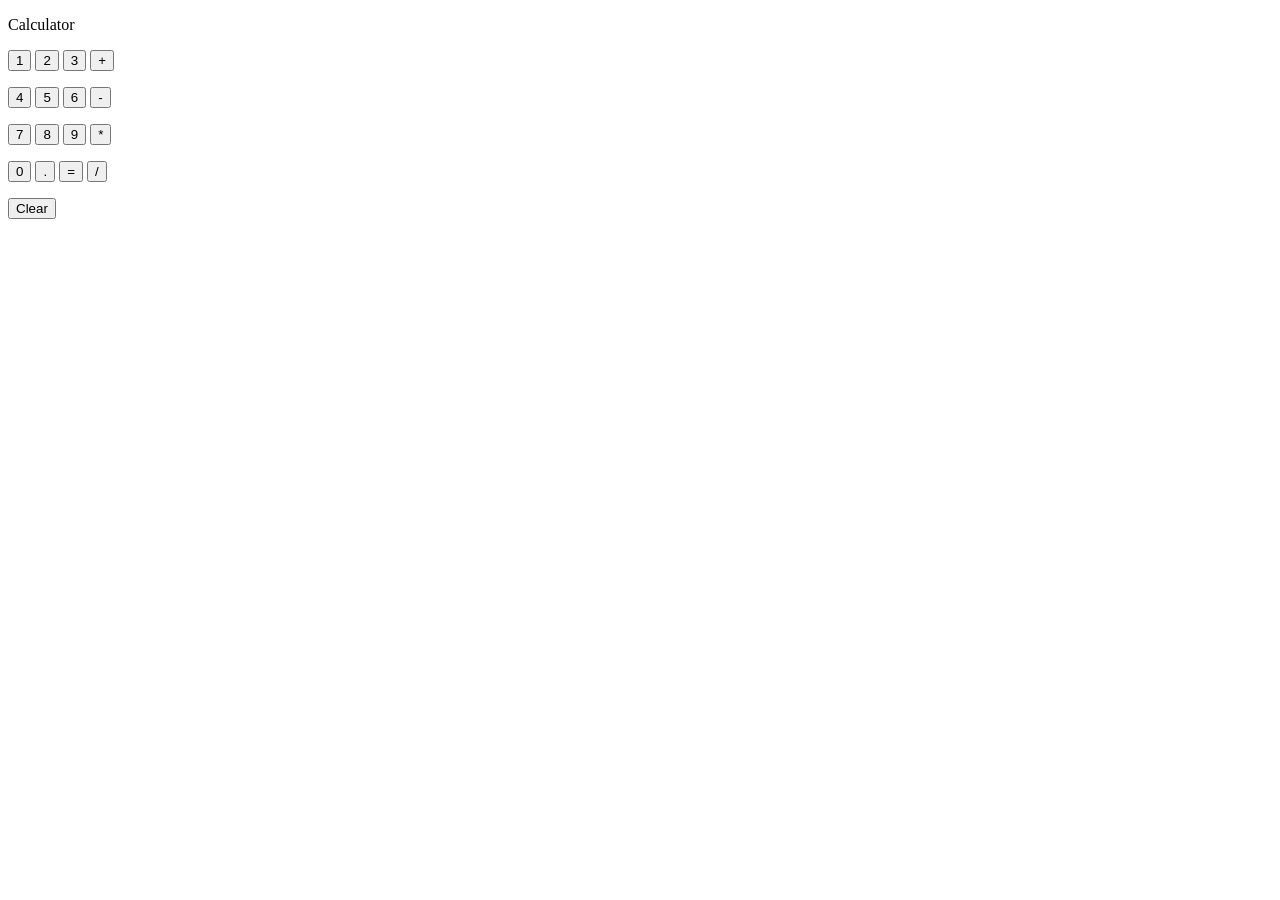
==== calculadora/index.html @ 4259ef31 "feat: inicializar projetos de jokenpo, calculadora e carrinho" ====
<!DOCTYPE html>
<html lang="pt-br">
<head>
    <meta charset="UTF-8">
    <meta name="viewport" content="width=device-width, initial-scale=1.0">
    <title>Calculator</title>
</head>
<body>
    <p>Calculator</p>
    <p>
        <button onclick="
            updateCalculation('1');
        ">1</button>

        <button onclick="
            updateCalculation('2');
        ">2</button>

        <button onclick="
            updateCalculation('3');
        ">3</button>

        <button onclick="
            updateCalculation(' + ');
        ">+</button>
    </p>

    <p>
        <button onclick="
            updateCalculation('4');
        ">4</button>

        <button onclick="
            updateCalculation('5');
        ">5</button>

        <button onclick="
            updateCalculation('6');
        ">6</button>

        <button onclick="
            updateCalculation(' - ');
        ">-</button>
    </p>

    <p>
        <button onclick="
            updateCalculation('7');
        ">7</button>

        <button onclick="
            updateCalculation('8');
        ">8</button>

        <button onclick="
            updateCalculation('9');
        ">9</button>

        <button onclick="
            updateCalculation(' * ');
        ">*</button>
    </p>

    <p>
        <button onclick="
            updateCalculation('0');
        ">0</button>

        <button onclick="
            updateCalculation('.');
        ">.</button>

        <button onclick="
            calculation = eval(calculation);
            console.log(calculation);
        ">=</button>
        
        <button onclick="
            updateCalculation(' / ');
        ">/</button>
    </p>

    <p>
        <button onclick="
            calculation = '';
            console.log('Cleared.');
        ">Clear</button>
    </p>

    <script>
        let calculation = '';

        function updateCalculation(value){
            calculation += value;
            console.log(calculation);
        }
    </script>
</body>
</html>
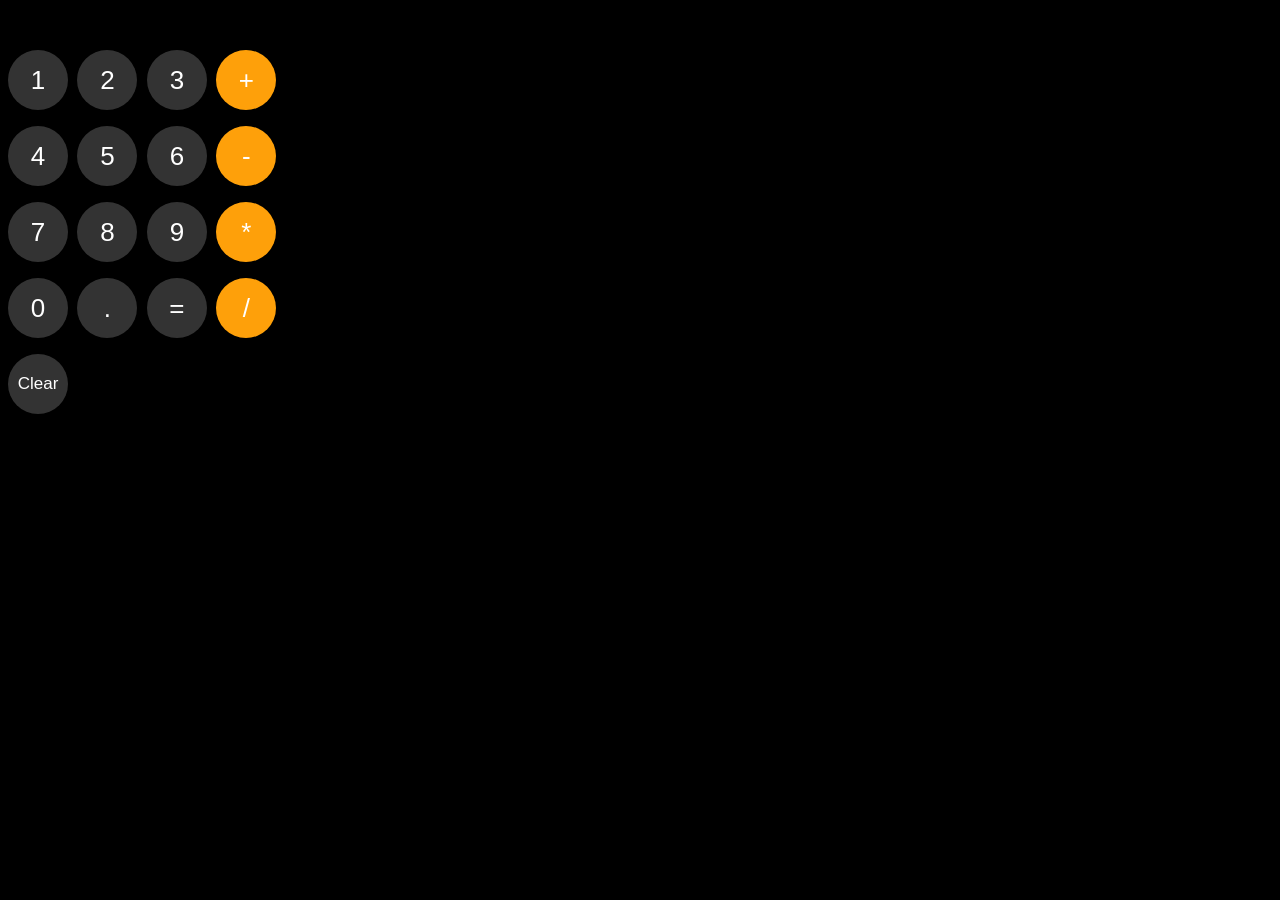
==== commit 1d5601e0: "style: estilizar interface da calculadora com tema dark e botoes arredondados" ====
--- a/calculadora/index.html
+++ b/calculadora/index.html
@@ -4,95 +4,138 @@
     <meta charset="UTF-8">
     <meta name="viewport" content="width=device-width, initial-scale=1.0">
     <title>Calculator</title>
+    <style>
+        body{
+            background-color: black;
+            font-family: Arial, Helvetica, sans-serif;
+        }
+        .calculator-button{
+            height: 60px;
+            width: 60px;
+            border: none;
+            cursor: pointer;
+            border-radius: 60px;
+            font-size: 26px;
+            margin-right: 5px;
+        }
+        .calculation{
+            color: white;
+            font-size: 45px;
+            margin-top: 15px;
+            margin-bottom: 5px;
+        }
+
+        .gray-button{
+            background-color: rgb(51, 51, 51);
+            color: white;
+        }
+
+        .orange-button{
+            background-color: rgb(254, 160, 10);
+            color: white;
+        }
+
+        .clear-button{
+            font-size: 17px;
+        }
+    </style>
 </head>
 <body>
     <p>Calculator</p>
+    <p class="js-calculation calculation"></p>
     <p>
-        <button onclick="
+        <button class="calculator-button gray-button" onclick="
             updateCalculation('1');
         ">1</button>
 
-        <button onclick="
+        <button class="calculator-button gray-button" onclick="
             updateCalculation('2');
         ">2</button>
 
-        <button onclick="
+        <button class="calculator-button gray-button" onclick="
             updateCalculation('3');
         ">3</button>
 
-        <button onclick="
+        <button class="calculator-button orange-button" onclick="
             updateCalculation(' + ');
         ">+</button>
     </p>
 
     <p>
-        <button onclick="
+        <button class="calculator-button gray-button" onclick="
             updateCalculation('4');
         ">4</button>
 
-        <button onclick="
+        <button class="calculator-button gray-button" onclick="
             updateCalculation('5');
         ">5</button>
 
-        <button onclick="
+        <button class="calculator-button gray-button" onclick="
             updateCalculation('6');
         ">6</button>
 
-        <button onclick="
+        <button class="calculator-button orange-button" onclick="
             updateCalculation(' - ');
         ">-</button>
     </p>
 
     <p>
-        <button onclick="
+        <button class="calculator-button gray-button" onclick="
             updateCalculation('7');
         ">7</button>
 
-        <button onclick="
+        <button class="calculator-button gray-button" onclick="
             updateCalculation('8');
         ">8</button>
 
-        <button onclick="
+        <button class="calculator-button gray-button" onclick="
             updateCalculation('9');
         ">9</button>
 
-        <button onclick="
+        <button class="calculator-button orange-button" onclick="
             updateCalculation(' * ');
         ">*</button>
     </p>
 
     <p>
-        <button onclick="
+        <button class="calculator-button gray-button" onclick="
             updateCalculation('0');
         ">0</button>
 
-        <button onclick="
+        <button class="calculator-button gray-button" onclick="
             updateCalculation('.');
         ">.</button>
 
-        <button onclick="
+        <button class="calculator-button gray-button" onclick="
             calculation = eval(calculation);
-            console.log(calculation);
+            displayCalculation();
+            localStorage.setItem('calculation', calculation);
         ">=</button>
         
-        <button onclick="
+        <button class="calculator-button orange-button" onclick="
             updateCalculation(' / ');
         ">/</button>
     </p>
 
     <p>
-        <button onclick="
+        <button class="calculator-button gray-button clear-button" onclick="
             calculation = '';
-            console.log('Cleared.');
+            displayCalculation();
+            localStorage.setItem('calculation', calculation);
         ">Clear</button>
     </p>
 
     <script>
-        let calculation = '';
+        let calculation = localStorage.getItem('calculation') || '';
 
         function updateCalculation(value){
             calculation += value;
-            console.log(calculation);
+            displayCalculation();
+            localStorage.setItem('calculation', calculation);
+        }
+
+        function displayCalculation(){
+            document.querySelector('.js-calculation').innerHTML = calculation;
         }
     </script>
 </body>
